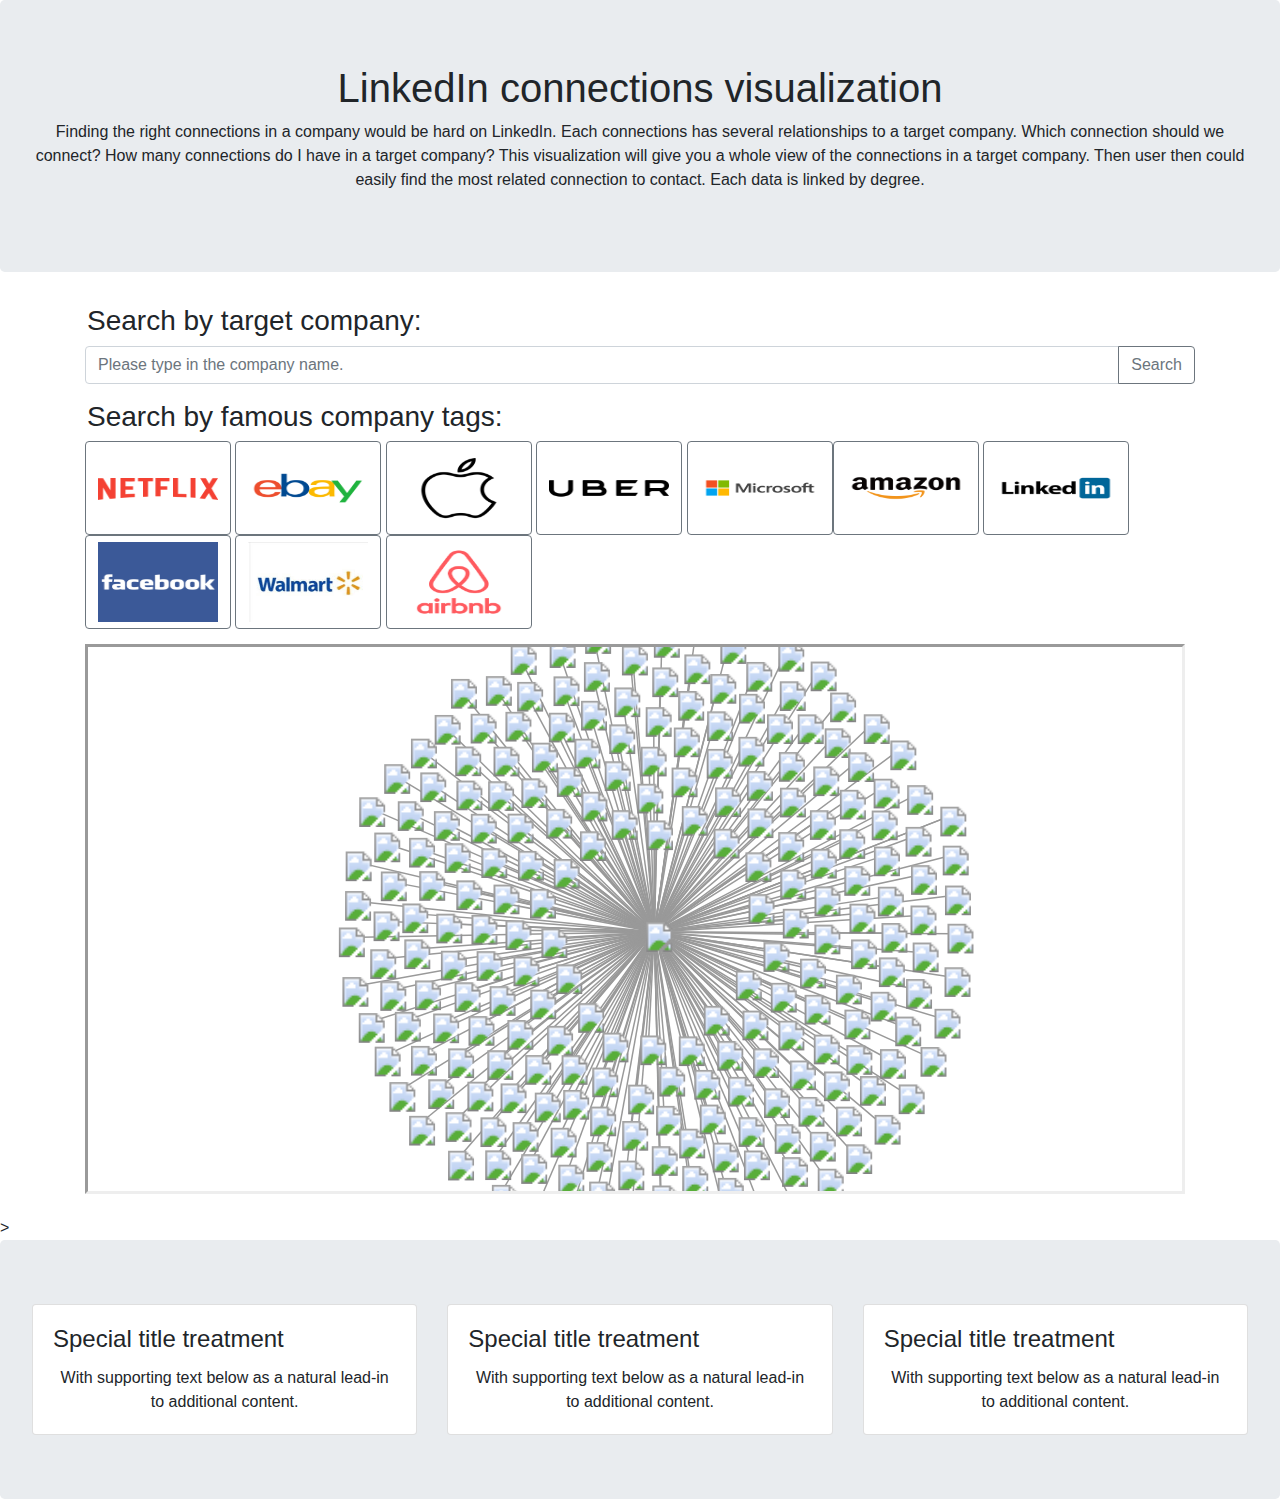
==== index.html @ 94c41d4e "rearrange index structure, move files into folders, add zoom feature" ====
<!DOCTYPE html>
<meta charset="utf-8">
<script src="d3/d3.js"></script>
<script scr="d3/d3.min.js"></script>
<link rel="stylesheet" href="CSS/style.css">
<link rel="stylesheet" href="https://maxcdn.bootstrapcdn.com/bootstrap/4.0.0/css/bootstrap.min.css" integrity="sha384-Gn5384xqQ1aoWXA+058RXPxPg6fy4IWvTNh0E263XmFcJlSAwiGgFAW/dAiS6JXm" crossorigin="anonymous">


<body>
    <div class="jumbotron">
        <h1 class="display-5">LinkedIn connections visualization</h1>
        <p clas="lead">Finding the right connections in a company would be hard on LinkedIn. Each connections has several relationships to a target
        company. Which connection should we connect? How many connections do I have in a target company? This visualization will give you a whole view of the connections in a target company. Then user then could easily find the most related connection to contact. Each data is linked by degree.</p>
    </div>
    
    <div class="container">
        <div class="row">
            <h3>Search by target company: </h3>
        </div>
        <div class="input-group mb-3">
          <input type="text" id="search-input" class="form-control" placeholder="Please type in the company name." aria-label="Please type in the company name." aria-describedby="basic-addon2">
          <div class="input-group-append">
            <button id="search-btn" class="btn btn-outline-secondary" type="button">Search</button>
          </div>
        </div>
        </div>
    <div class="container">
        <div class="row">
            <h3>Search by famous company tags: </h3>
        </div>
        <div id="buttonrow" class="row">
            <div class="col">
            <button type="button" id="netflix" class="btn btn-outline-secondary">
                <img src="Images/netflix-icon.png" width="120" height="80"/>
            </button>
            <button type="button" id="ebay" class="btn btn-outline-secondary">
                <img src="Images/ebay-256.png" width="120" height="80"/>
            </button>
            <button type="button" id="apple" class="btn btn-outline-secondary">
                <img src="Images/social-apple-outline.png" width="120" height="80"/>
            </button>
            <button type="button" id="uber" class="btn btn-outline-secondary">
                <img src="Images/uber-icon.png" width="120" height="80"/>
            </button>
            <button type="button" id="microsoft" class="btn btn-outline-secondary">
                <img src="Images/microsoft-256.png" width="120" height="80"/>
            <button type="button" id="amazon" class="btn btn-outline-secondary">
                <img src="Images/amazon-256.png" width="120" height="80"/>
            </button>
            <button type="button" id="linkedin" class="btn btn-outline-secondary">
                <img src="Images/linkedin-256.png" width="120" height="80"/>
            </button>
                <button type="button" id="facebook" class="btn btn-outline-secondary">
                    <img src="Images/facebook-icon.png" width="120" height="80"/>
                </button>
                <button type="button" id="walmart" class="btn btn-outline-secondary">
                    <img src="Images/walmart-icon.jpeg"  width="120" height="80"/>
                </button>
                <button type="button" id="airbnb" class="btn btn-outline-secondary">
                    <img src="Images/airbnb-icon.png" width="120" height="80"/>
                </button>
            </div>
        </div>
    </div>

    <div class="container">
        <svg class= "graph" width="1100" height="550" viewBox="-500 -275 1000 550"></svg>
    </div>
    
        <script src="js/visualize.js"></script>>

<div class="jumbotron" style="margin-bottom: 0px">
    <div class="row">
      <div class="col-sm-4">
        <div class="card">
          <div class="card-body">
            <h4 class="card-title">Special title treatment</h4>
            <p class="card-text">With supporting text below as a natural lead-in to additional content.</p>
          </div>
        </div>
      </div>
      <div class="col-sm-4">
        <div class="card">
          <div class="card-body">
            <h4 class="card-title">Special title treatment</h4>
            <p class="card-text">With supporting text below as a natural lead-in to additional content.</p>
          </div>
        </div>
      </div>
      <div class="col-sm-4">
        <div class="card">
          <div class="card-body">
            <h4 class="card-title">Special title treatment</h4>
            <p class="card-text">With supporting text below as a natural lead-in to additional content.</p>
          </div>
        </div>
      </div>
    </div>
</div>
</body>
---- CSS/style.css ----
.node {
  stroke: #000;
  stroke-width: 1.5px;
}

.link {
  stroke: #999;
  stroke-width: 1.5px;
}
    
div.tooltip {
  position: absolute;
  text-align: center;
  width: 100px;
  height: 120px;
  padding: 2px;
  font: 15px sans-serif;
  background: lightblue;
  border: 2px;
  border-radius: 15px;
  pointer-events: none;
}
h1{
    text-align: center;
    margin-top: -20px;
}
h3{
    margin-bottom: 10px;
    margin-left: 17px;
}
button{
    margin-left: 5px;
    margin-bottom: 8px;
}

svg{
    border-style: inset;
    margin-bottom: 15px;
    margin-top: 15px;
}
.footer{
    margin-bottom: 100px;
}
p{
    text-align: center;
    margin-bottom: -10px;
}
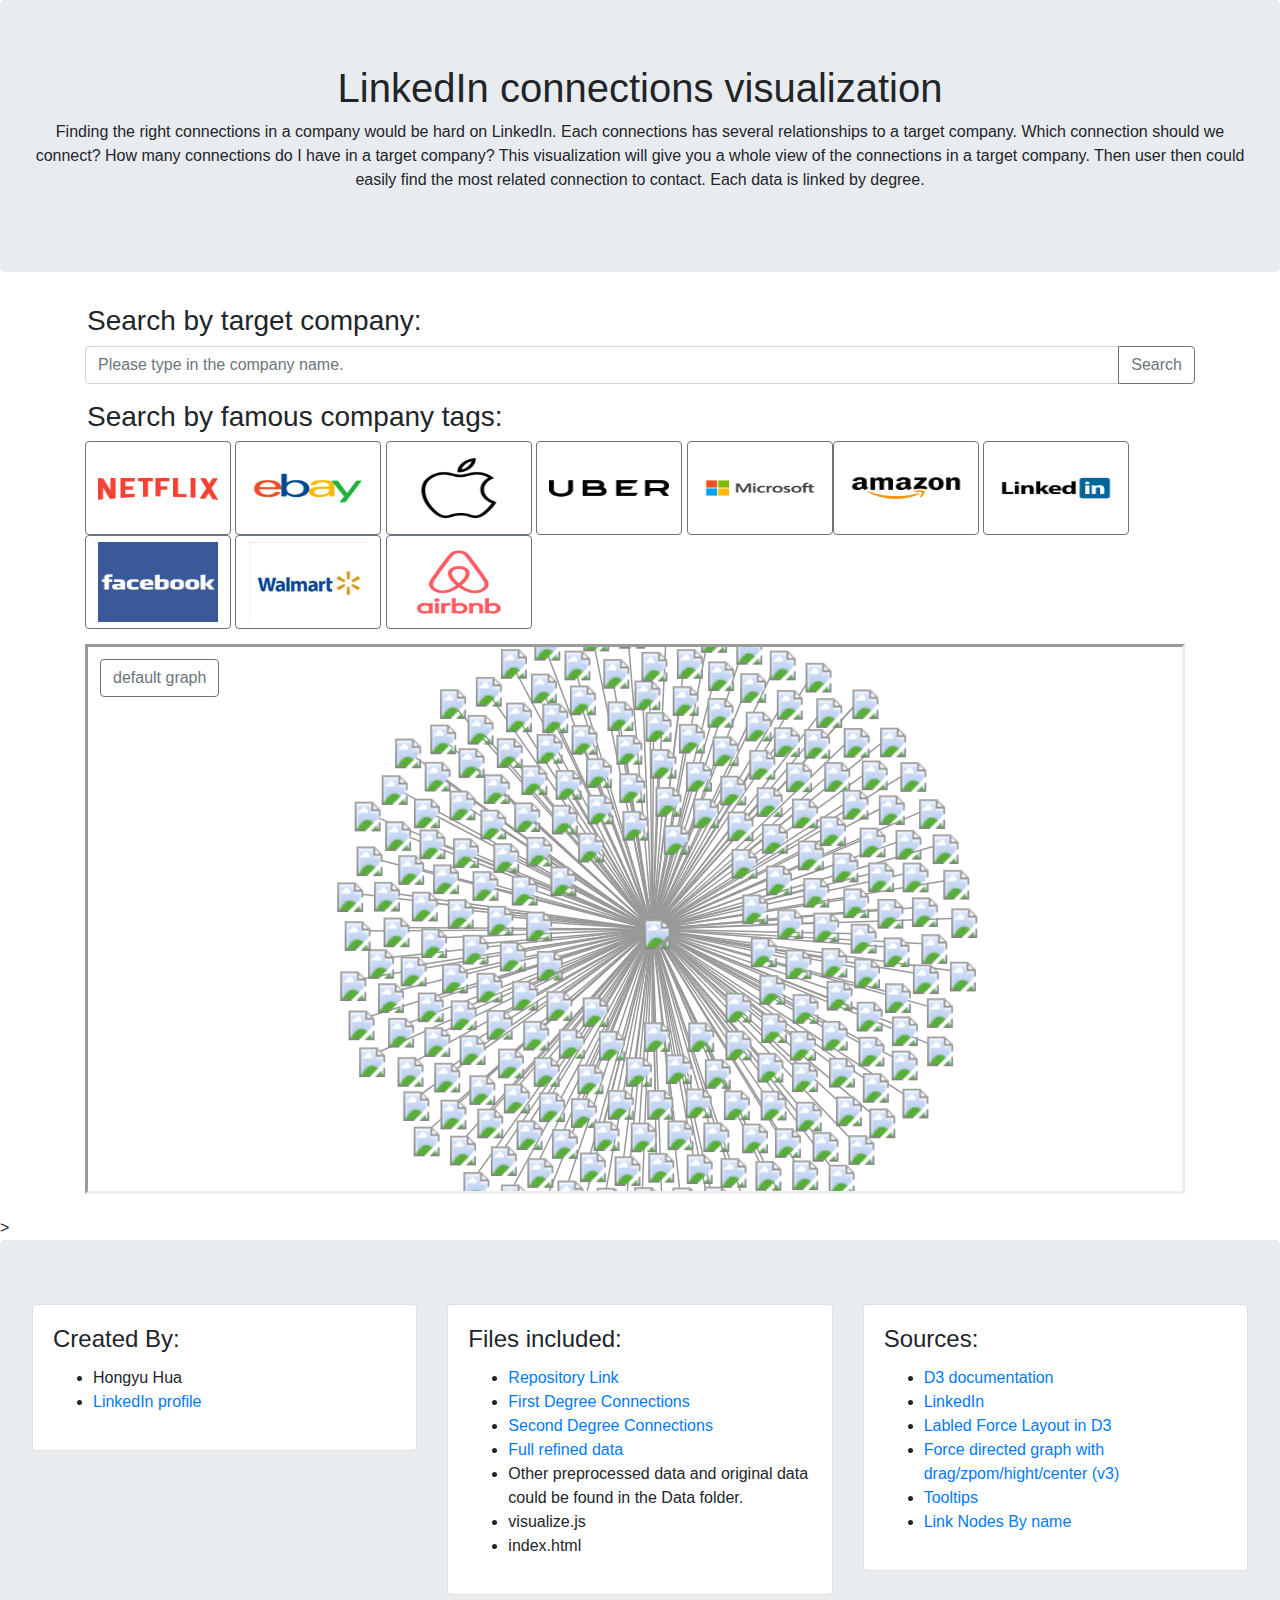
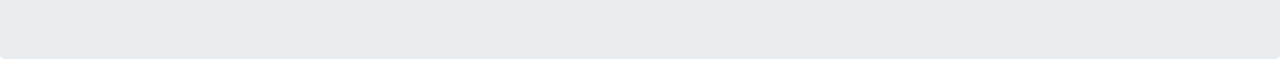
==== commit dc9eba80: "add default button and footer info" ====
--- a/index.html
+++ b/index.html
@@ -64,6 +64,7 @@
     </div>
 
     <div class="container">
+        <button type="button" id='default-btn' class="btn btn-outline-secondary">default graph</button>
         <svg class= "graph" width="1100" height="550" viewBox="-500 -275 1000 550"></svg>
     </div>
     
@@ -74,24 +75,55 @@
       <div class="col-sm-4">
         <div class="card">
           <div class="card-body">
-            <h4 class="card-title">Special title treatment</h4>
-            <p class="card-text">With supporting text below as a natural lead-in to additional content.</p>
+            <h4 class="card-title">Created By:</h4>
+              <ul>
+                  <li>Hongyu Hua</li>
+                  <li><a href="https://www.linkedin.com/in/steven-hua-605512126/">LinkedIn profile</a></li>
+              </ul>
           </div>
         </div>
       </div>
       <div class="col-sm-4">
         <div class="card">
           <div class="card-body">
-            <h4 class="card-title">Special title treatment</h4>
-            <p class="card-text">With supporting text below as a natural lead-in to additional content.</p>
+            <h4 class="card-title">Files included: </h4>
+                <ul>
+                    <li>
+                        <a href="https://github.com/HowieHooo/HowieHooo.github.io">Repository Link</a>
+                    </li>
+                    <li><a href="Data/FirstDegree.csv">First Degree Connections</a></li>
+                    <li><a href="Data/SecondDegree.csv">Second Degree Connections</a></li>
+                    <li><a href="Data/FullData.csv">Full refined data</a></li>
+                    <li>Other preprocessed data and original data could be found in the Data folder.</li>
+                    <li>visualize.js</li>
+                    <li>index.html</li>
+<!--
+                    <li><a href="Data/Amazon.csv">Preprocessed data for Amazon</a></li>
+                    <li><a href="Data/Apple.csv">Preprocessed data for Apple</a></li>
+                    <li><a href="Data/Uber.csv">Preprocessed data for Uber</a></li>
+                    <li><a href="Data/Netflix.csv">Preprocessed data for Netflix</a></li>
+                    <li><a href="Data/Walmart.csv">Preprocessed data for Walmart</a></li>
+                    <li><a href="Data/Microsoft.csv">Preprocessed data for Microsoft</a></li>
+                    <li><a href="Data/eBay.csv">Preprocessed data for eBay</a></li>
+                    <li><a href="Data/LinkedIn.csv">Preprocessed data for LinkedIn</a></li>
+                    <li><a href="Data/Airbnb.csv">Preprocessed data for Airbnb</a></li>
+-->
+                </ul>
           </div>
         </div>
       </div>
       <div class="col-sm-4">
         <div class="card">
           <div class="card-body">
-            <h4 class="card-title">Special title treatment</h4>
-            <p class="card-text">With supporting text below as a natural lead-in to additional content.</p>
+            <h4 class="card-title">Sources:</h4>
+              <ul>
+                  <li><a href="https://d3js.org/">D3 documentation</a></li>
+                  <li><a href="https://www.linkedin.com">LinkedIn</a></li>
+                  <li><a href="https://bl.ocks.org/curran/c48b1c89157cb98e389a63c4acc240e3">Labled Force Layout in D3</a></li>
+                  <li><a href="http://bl.ocks.org/eyaler/10586116">Force directed graph with drag/zpom/hight/center (v3) </a></li>
+                  <li><a href="https://bl.ocks.org/d3noob/257c360b3650b9f0a52dd8257d7a2d73">Tooltips</a></li>
+                  <li><a href="https://bl.ocks.org/mbostock/533daf20348023dfdd76">Link Nodes By name</a></li>
+              </ul>
           </div>
         </div>
       </div>
--- a/CSS/style.css
+++ b/CSS/style.css
@@ -45,4 +45,9 @@
     text-align: center;
     margin-bottom: -10px;
 }
+#default-btn{
+    position: absolute;
+    margin-top: 30px;
+    margin-left: 15px;
+}
 
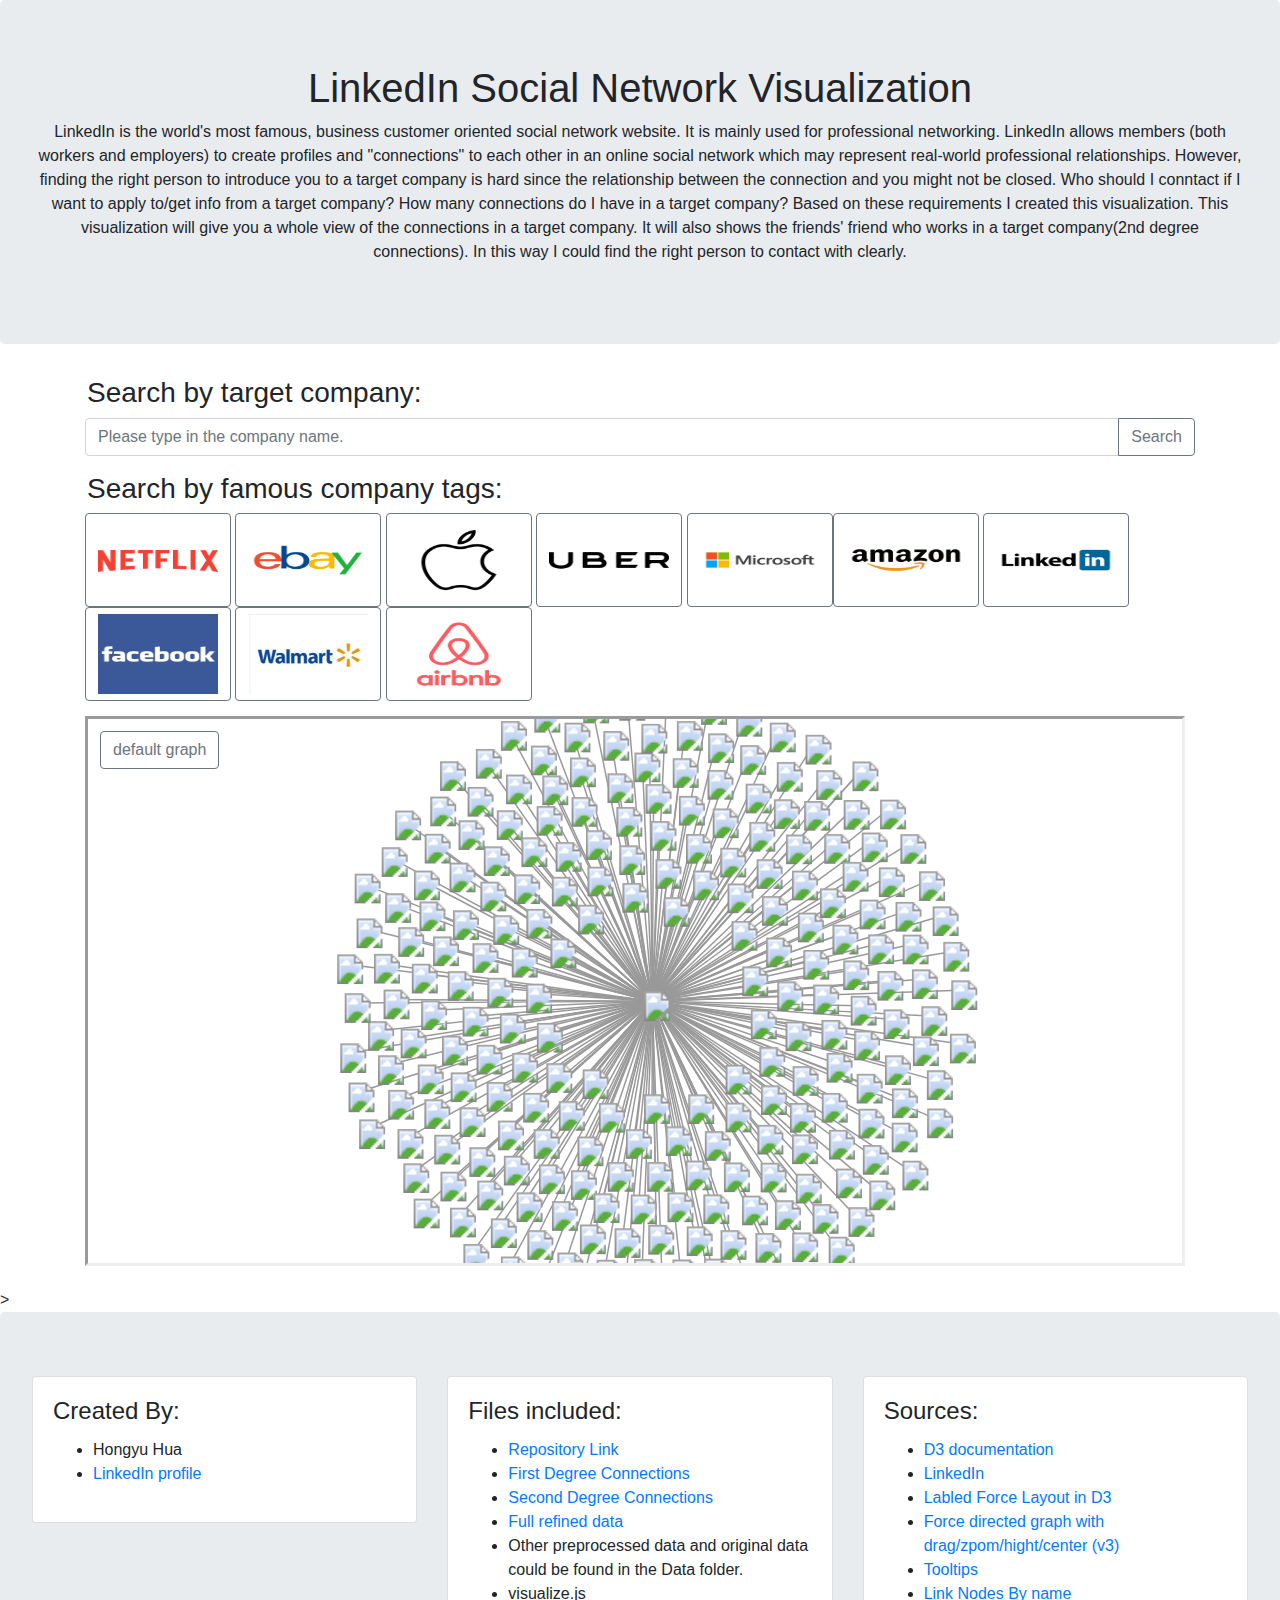
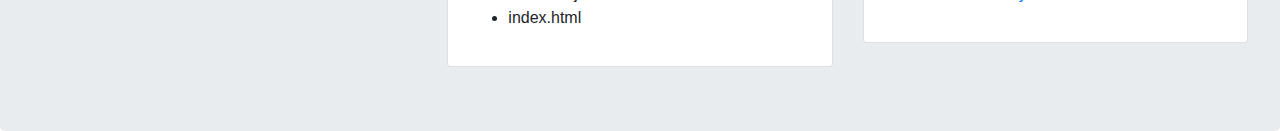
==== commit cc783d52: "modify the description of visualization" ====
--- a/index.html
+++ b/index.html
@@ -1,5 +1,6 @@
 <!DOCTYPE html>
 <meta charset="utf-8">
+<title>LinkedIn Social Network Visualization</title>
 <script src="d3/d3.js"></script>
 <script scr="d3/d3.min.js"></script>
 <link rel="stylesheet" href="CSS/style.css">
@@ -8,9 +9,8 @@
 
 <body>
     <div class="jumbotron">
-        <h1 class="display-5">LinkedIn connections visualization</h1>
-        <p clas="lead">Finding the right connections in a company would be hard on LinkedIn. Each connections has several relationships to a target
-        company. Which connection should we connect? How many connections do I have in a target company? This visualization will give you a whole view of the connections in a target company. Then user then could easily find the most related connection to contact. Each data is linked by degree.</p>
+        <h1 class="display-5">LinkedIn Social Network Visualization</h1>
+        <p clas="lead">LinkedIn is the world's most famous, business customer oriented social network website. It is mainly used for professional networking. LinkedIn allows members (both workers and employers) to create profiles and "connections" to each other in an online social network which may represent real-world professional relationships. However, finding the right person to introduce you to a target company is hard since the relationship between the connection and you might not be closed. Who should I conntact if I want to apply to/get info from a target company? How many connections do I have in a target company? Based on these requirements I created this visualization. This visualization will give you a whole view of the connections in a target company. It will also shows the friends' friend who works in a target company(2nd degree connections). In this way I could find the right person to contact with clearly.</p>
     </div>
     
     <div class="container">
